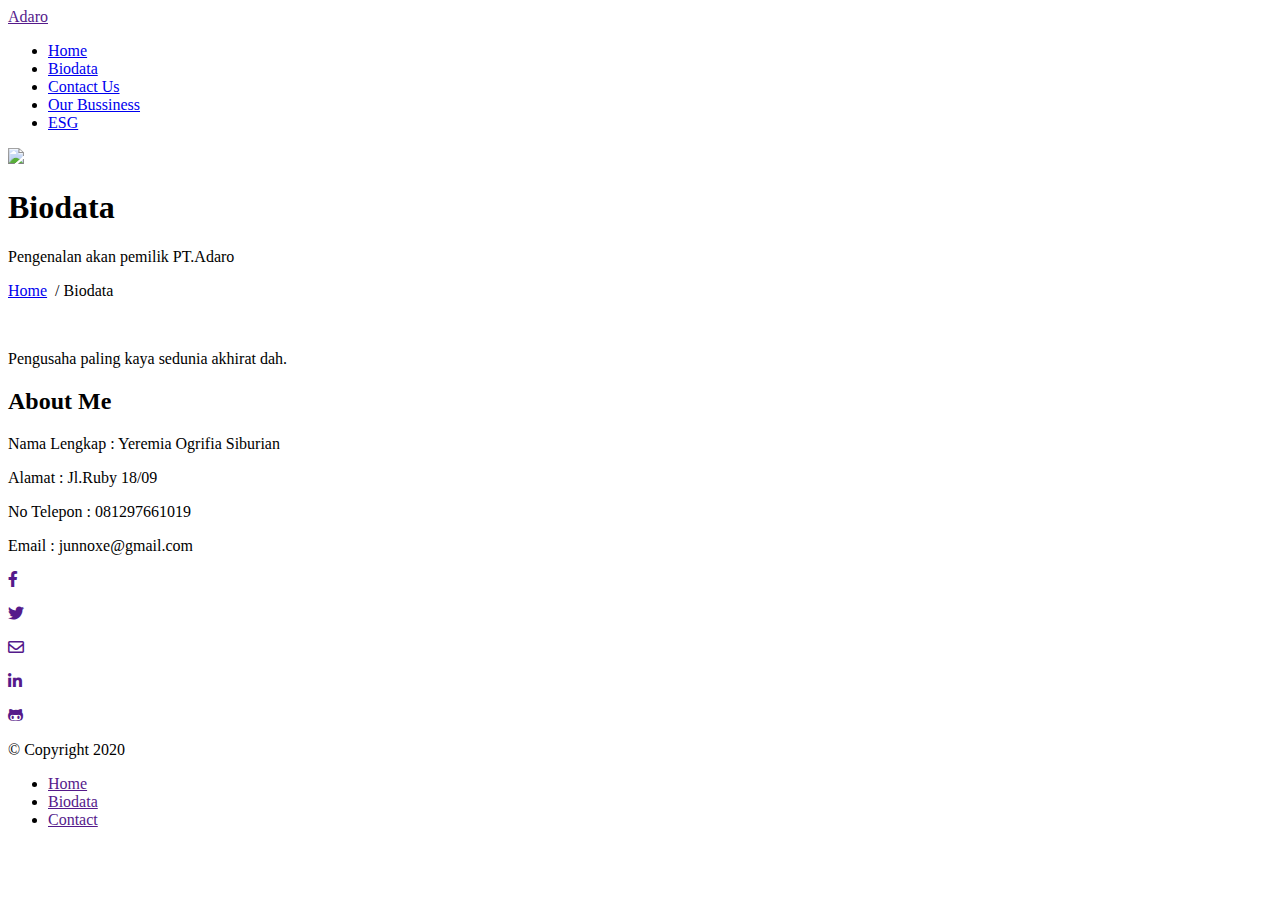
==== biodata.html @ 1b425e52 "Menambahkan Coding" ====
<!DOCTYPE html>
<html lang="en">
<head>
	<meta charset="utf-8">
	<meta name="viewport" content="width=device-width, initial-scale=1.0">
	<meta http-equiv="X-UA-Compatible" content="IE-Edge">
	<title>Biodata</title>
	<link rel="stylesheet" type="text/css" href="../css/biodata.css">	
	<link rel="stylesheet" href="https://cdnjs.cloudflare.com/ajax/libs/font-awesome/5.15.1/css/all.min.css">
</head>
<body>

		<div class="wrapper">
			<nav>
				<div class="container">
					<div class="logo">
						<a href="">Adaro</a>
					</div>
					<ul>
						<li><a href="index.html">Home</a></li>
						<li><a href="biodata.html">Biodata</a></li>
						<li><a href="contact_us.html">Contact Us</a></li>
						<li><a href="our_bussiness.html">Our Bussiness</a></li>
						<li><a href="ESG.html">ESG</a></li>
					</ul>
				</div>
			</nav>
		</div>
		<div class="row">
			<div class="left-column"></div>
			<div class="right-column">
				<img src="../img/adaro4.jpg">
				<div class="img-overlay">
					<div class="img-text">
						<h1>Biodata</h1>
						<p>Pengenalan akan pemilik PT.Adaro</p>
					</div>
					<div class="accordion">
						<p><a href="index.html">Home</a>&nbsp; / Biodata</p>
					</div>
				</div>	
			</div>
		</div>

		<div class="wrapper-biodata">
			<div class="container">
				<div class="person">
					<img src="../img/anaksoleh.jpg" alt="">
					<div class="text-person">
						<p>Pengusaha paling kaya sedunia akhirat dah.</p>
					</div>
				</div>
				<div class="isi-biodata">
					<h2>About Me</h2>
					<p class="info">
						<span class="namaLengkap">Nama Lengkap</span>
						<span class="separator">:</span>
						<span class="nama">Yeremia Ogrifia Siburian</span>
					</p>
					<p class="info">
						<span class="alamat">Alamat</span>
						<span class="separator">:</span>
						<span class="nama-jalan">Jl.Ruby 18/09</span>
					</p>
					<p class="info">
						<span class="phone">No Telepon</span>
						<span class="separator">:</span>
						<span class="no-telp">081297661019</span>
					</p>
					<p class="info">
						<span class="email">Email</span>
						<span class="separator">:</span>
						<span class="alamat-email">junnoxe@gmail.com</span>
					</p>
				</div>
				<div class="media-social">
					<p><a href=""><i class="fab fa-facebook-f"></i></a></p>
					<p><a href=""><i class="fab fa-twitter"></i></a></p>
					<p><a href=""><i class="far fa-envelope"></i></a></p>
					<p><a href=""><i class="fab fa-linkedin-in"></i></a></p>
					<p><a href=""><i class="fab fa-github-alt"></i></a></p>
				</div>
			</div>
		</div>


		<!-- FOOTER -->
		<div class="wrapper-footer">
			<footer>
				<div class="container">
					<p>&copy; Copyright 2020</p>
					<ul>
						<li><a href="">Home</a></li>
						<li><a href="">Biodata</a></li>
						<li><a href="">Contact</a></li>
					</ul>
				</div>
			</footer>
		</div>

</body>
</html>
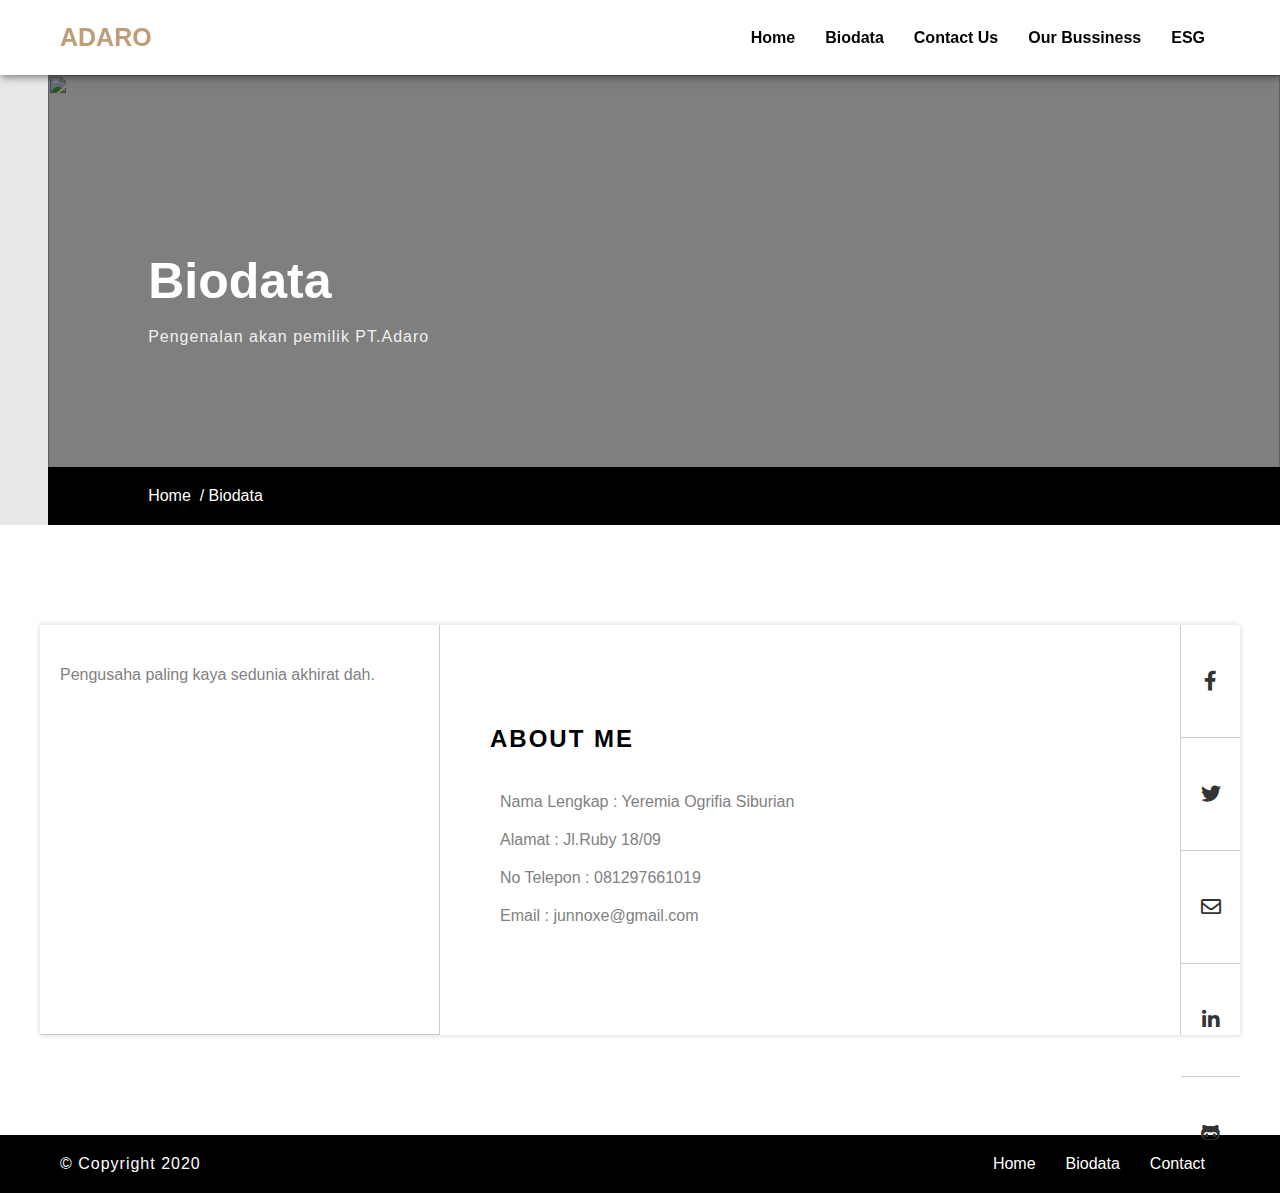
==== commit 9802ed09: "WEB 1" ====
--- a/biodata.html
+++ b/biodata.html
@@ -5,7 +5,7 @@
 	<meta name="viewport" content="width=device-width, initial-scale=1.0">
 	<meta http-equiv="X-UA-Compatible" content="IE-Edge">
 	<title>Biodata</title>
-	<link rel="stylesheet" type="text/css" href="../css/biodata.css">	
+	<link rel="stylesheet" type="text/css" href="biodata.css">	
 	<link rel="stylesheet" href="https://cdnjs.cloudflare.com/ajax/libs/font-awesome/5.15.1/css/all.min.css">
 </head>
 <body>
--- a/biodata.css
+++ b/biodata.css
@@ -0,0 +1,370 @@
+/*BIODATA.HTML*/
+
+*{
+	margin: 0;
+	padding: 0;
+	box-sizing: border-box;
+	list-style: none;
+}
+
+body{
+	font-family: 'Poppins', sans-serif;
+	background: #ffff;
+}
+
+nav{
+	width: 100%;
+	height: 75px;
+	background: #fff;
+	position: fixed;
+	top: 0;
+	left: 0;
+	z-index: 2;
+	box-shadow: 1px 2px 8px rgba(0,0,0,.5);
+}
+
+nav .container{
+	max-width: 1200px;
+	margin: 0 auto;
+	padding: 20px;
+	height: inherit;
+	display: flex;
+	align-items: center;
+	justify-content: space-between;
+}
+
+nav .container .logo a{
+	color: #be9d78;
+	text-decoration: none;
+	font-size: 25px;
+	text-transform: uppercase;
+	font-weight: bold;
+}
+
+nav .container ul{
+	display: flex;
+	align-items: center;
+}
+
+nav .container ul li a{
+	padding: 20px 10px;  
+	margin: 0 5px;
+	color: #000;
+	text-decoration: none;
+	font-weight: 600;
+	font-size: 16px;
+}
+
+nav .container ul li a:hover{
+	background: #000;
+	color: #fff;
+}
+
+.row{
+	width: 100%;
+	height: 450px;
+	display: flex;
+	margin-top: 75px;
+}
+
+.row .left-column{
+	width: 50px;
+	height: 100%;
+	background: rgba(35,37,45,0.1);
+}
+
+.row .right-column{
+	position: relative;
+	width: 100%;
+	height: 100%;
+}
+
+.row .right-column img{
+	width: 100%;
+	height: 100%;
+}
+
+.row .right-column .img-overlay{
+	position: absolute;
+	top: 0;
+	left: 0;
+	width: 100%;
+	height: 100%;
+	background: rgba(0,0,0,0.5);
+	display: flex;
+	align-items: center;
+}
+
+.row .right-column .img-overlay .img-text{
+	max-width: 500px;
+	color: #fff;
+	margin-left: 100px;
+}
+
+.row .right-column .img-overlay .img-text h1{
+	margin-bottom: 15px;
+	font-size: 50px;
+}
+
+.row .right-column .img-overlay .img-text p{
+	line-height: 1.5rem;
+	letter-spacing: 1px;
+	color: rgba(255,255,255,0.9);
+}
+
+.row .right-column .img-overlay .accordion{
+	position: absolute;
+	bottom: 0;
+	left: 0;
+	width: 100%;
+	padding: 20px;
+	background: #000;
+}
+
+.row .right-column .img-overlay .accordion p{
+	margin-left: 80px;
+	color: #fff;
+}
+
+.row .right-column .img-overlay .accordion p a{
+	color: #fff;
+	text-decoration: none;
+}
+
+.row .right-column .img-overlay .accordion p a:hover{
+	color: #be9d78;
+}
+
+.wrapper-biodata{
+	margin: 100px 20px;
+}
+
+.wrapper-biodata .container{
+	max-width: 1200px;
+	margin: 0 auto;
+	background: #fff;
+	box-shadow: 1px 2px 5px rgba(0,0,0,0.09), -1px -2px 5px rgba(0,0,0,0.09);
+	display: flex;
+	position: relative;
+}
+
+.wrapper-biodata .container .person{
+	width: 400px;
+	border-right: 1px solid rgba(0,0,0,0.2);
+	border-bottom: 1px solid rgba(0,0,0,0.2);
+	border-bottom-width: 100%;
+}
+
+.wrapper-biodata .container .person img{
+	width: 100%;
+}
+
+.wrapper-biodata .container .person .text-person{
+	padding: 20px;
+}
+
+.wrapper-biodata .container .person .text-person p{
+	line-height: 1.5rem;
+	color: #818181;
+}
+
+.wrapper-biodata .container .isi-biodata{
+	padding: 100px 50px;
+}
+
+.wrapper-biodata .container .isi-biodata h2{
+	margin-bottom: 30px;
+	letter-spacing: 2px;
+	text-transform: uppercase;
+}
+
+.wrapper-biodata .container .isi-biodata .info{
+	color: #818181;
+	padding: 10px 10px;
+}
+
+.wrapper-biodata .container .media-social{
+	position: absolute;
+	top: 0;
+	right: 0;
+	width: 60px;
+	height: 100%;
+	border-left: 1px solid rgba(0,0,0,0.2);
+}
+
+.wrapper-biodata .container .media-social p{
+	text-align: center;
+}
+
+.wrapper-biodata .container .media-social p a{
+	font-size: 20px;
+	border-bottom: 1px solid #ccc;
+	color: #333;
+	text-decoration: none;
+	padding: 46px 20px;
+	display: flex;
+	flex-direction: column;
+}
+
+.wrapper-biodata .container .media-social p:last-child a{
+	border-bottom: none;
+}
+
+
+/*Footer*/
+footer{
+	width: 100%;
+	background: #000;
+	padding: 20px;
+}
+
+footer .container{
+	max-width: 1200px;
+	margin: 0 auto;
+	padding: 0 20px;
+	display: flex;
+	justify-content: space-between;
+	align-items: center;
+	color: #fff;
+}
+
+footer .container p{
+	letter-spacing: 1px;
+}
+
+
+footer .container ul{
+	display: flex;
+}
+
+footer .container ul li{
+	margin: 0 5px;
+}
+
+footer .container ul li a{
+	padding: 5px 10px;
+	color: #fff;
+	text-decoration: none;
+	align-items: center;
+}
+
+footer .container ul li a:hover{
+	color: #be9d78;
+}
+
+/*Responsive*/
+
+@media screen and (max-width: 1120px){
+	.wrapper-biodata .container .person{
+		width: 300px;
+	}
+
+	.wrapper-biodata .container .person img{
+		width: 100%;
+		height: 300px;
+	}
+
+	.wrapper-biodata .container .media-social p a{
+		padding: 40px 20px;
+	}
+}
+
+@media screen and (max-width: 920px){
+	.wrapper-biodata .container{
+		display: block;
+		max-width: 800px;
+	}
+
+	.wrapper-biodata .container .person{
+		width: 100%;
+		padding: 20px 50px;
+		border-left: none;
+		margin: 0 auto;
+	}
+
+	.wrapper-biodata .container .person img{
+		width: 70%;
+		margin: 20px auto;
+		text-align: center;
+		display: block;
+	}
+
+	.wrapper-biodata .container .media-social{
+		position: static;
+		display: flex;
+		border-top: 1px solid rgba(0,0,0,0.2);
+		width: 100%;
+		justify-content: space-around;
+	}
+
+	.wrapper-biodata .container .person .text-person{
+		width: 100%;
+		padding: 20px;
+	}
+
+	.wrapper-biodata .container .media-social p a{
+		padding: 20px;
+		border-bottom: none;
+		text-align: center;
+		display: inline-block;
+	}
+}
+
+@media screen and (max-width: 800px){
+	.row .left-column{
+		width: 0;
+		height: 0;
+		background: none;
+	}
+}
+
+@media screen and (max-width:680px){
+	.row .right-column .img-overlay .img-text{
+		max-width: 500px;
+		color: #fff;
+		margin-left: 30px;
+		padding: 0 10px;
+	}
+
+	.row .right-column .img-overlay .accordion{
+		position: absolute;
+		bottom: 0;
+		left: 0;
+		width: 100%;
+		padding: 20px;
+		background: #000;
+	}
+
+	.row .right-column .img-overlay .accordion p{
+		margin-left: 20px;
+		color: #fff;
+	}
+}
+
+@media screen and (max-width: 600px){
+	.wrapper-biodata .container .person{
+		width: 100%;
+		padding: 20px;
+	}
+	.wrapper-biodata .container .person img{
+		width: 90%;
+	}
+
+	footer .container{
+		flex-direction: column;
+	}
+
+	footer .container p{
+		margin-bottom: 15px;
+	}
+}
+
+@media screen and (max-width: 450px){
+	.wrapper-biodata .container .isi-biodata{
+		padding: 50px 30px;
+	}
+
+	.wrapper-biodata .container .isi-biodata .info{
+		padding: 10px 0;
+	}
+}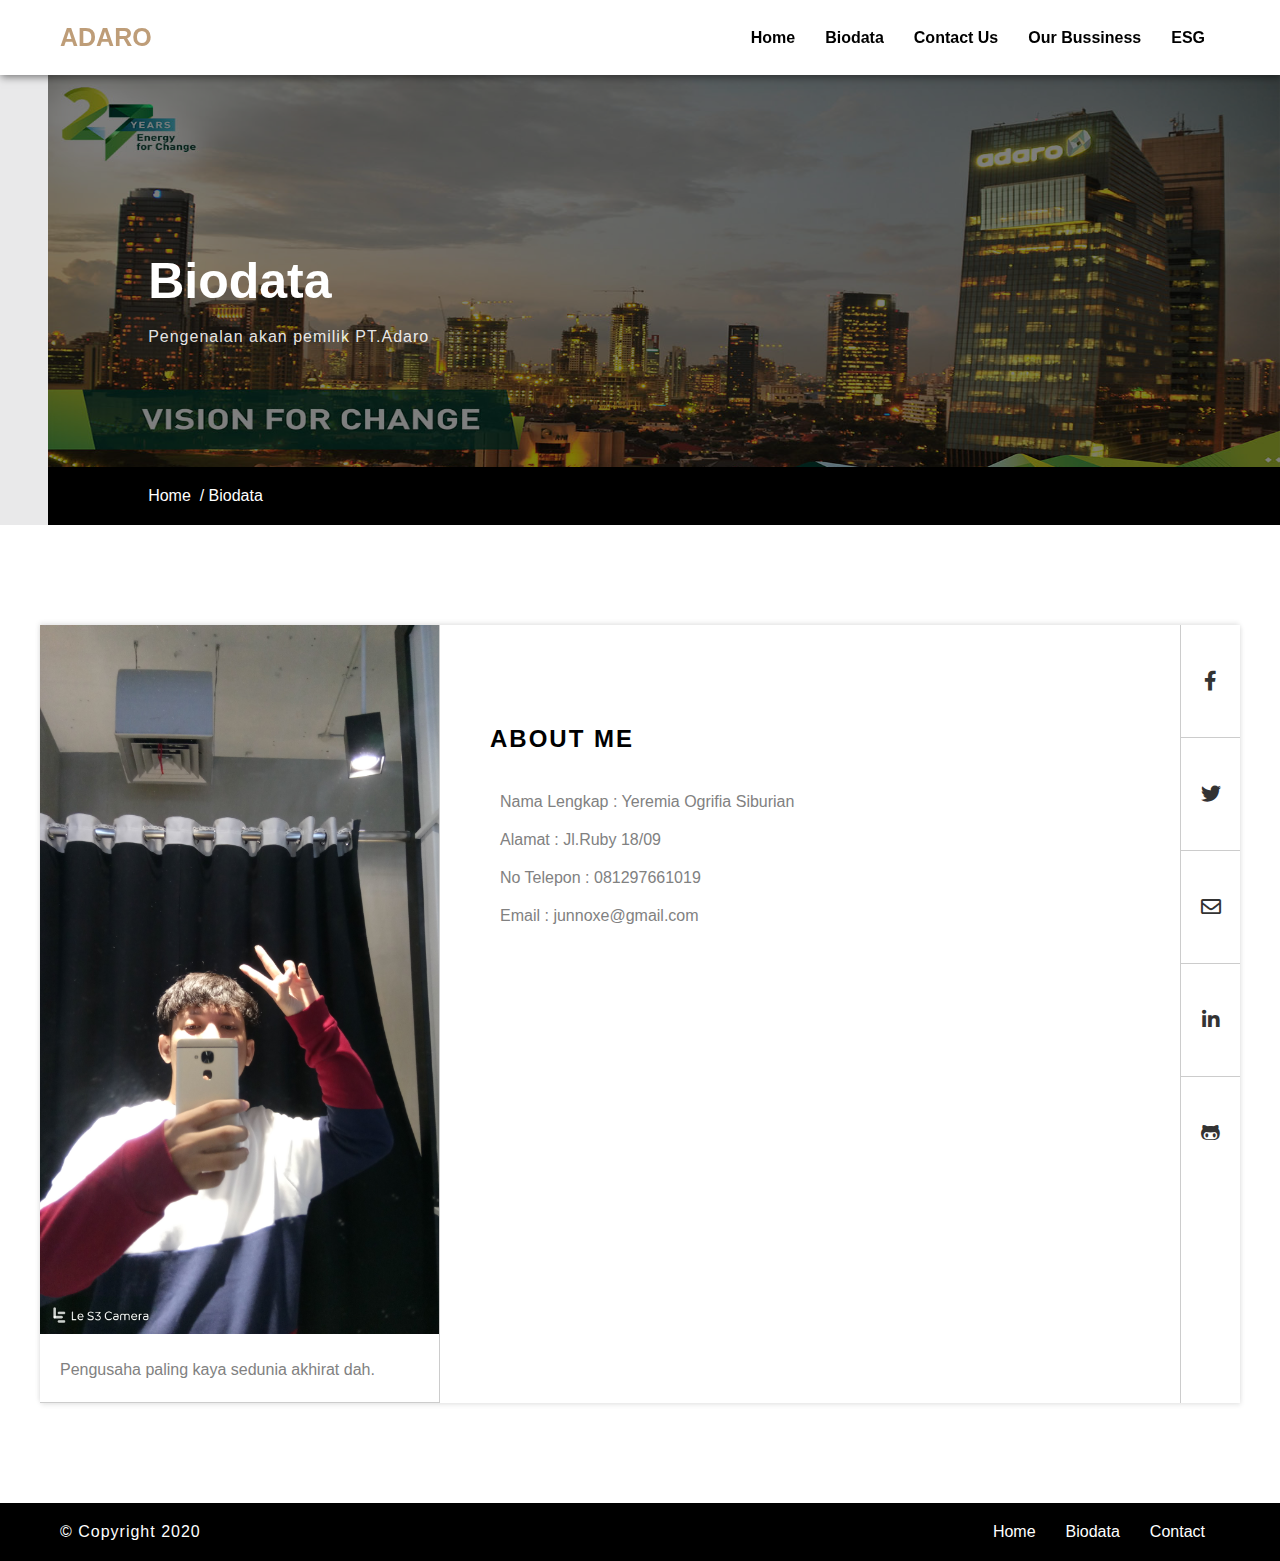
==== commit dd257d47: "WEB 1" ====
--- a/biodata.html
+++ b/biodata.html
@@ -29,7 +29,7 @@
 		<div class="row">
 			<div class="left-column"></div>
 			<div class="right-column">
-				<img src="../img/adaro4.jpg">
+				<img src="adaro4.jpg">
 				<div class="img-overlay">
 					<div class="img-text">
 						<h1>Biodata</h1>
@@ -45,7 +45,7 @@
 		<div class="wrapper-biodata">
 			<div class="container">
 				<div class="person">
-					<img src="../img/anaksoleh.jpg" alt="">
+					<img src="anaksoleh.jpg" alt="">
 					<div class="text-person">
 						<p>Pengusaha paling kaya sedunia akhirat dah.</p>
 					</div>
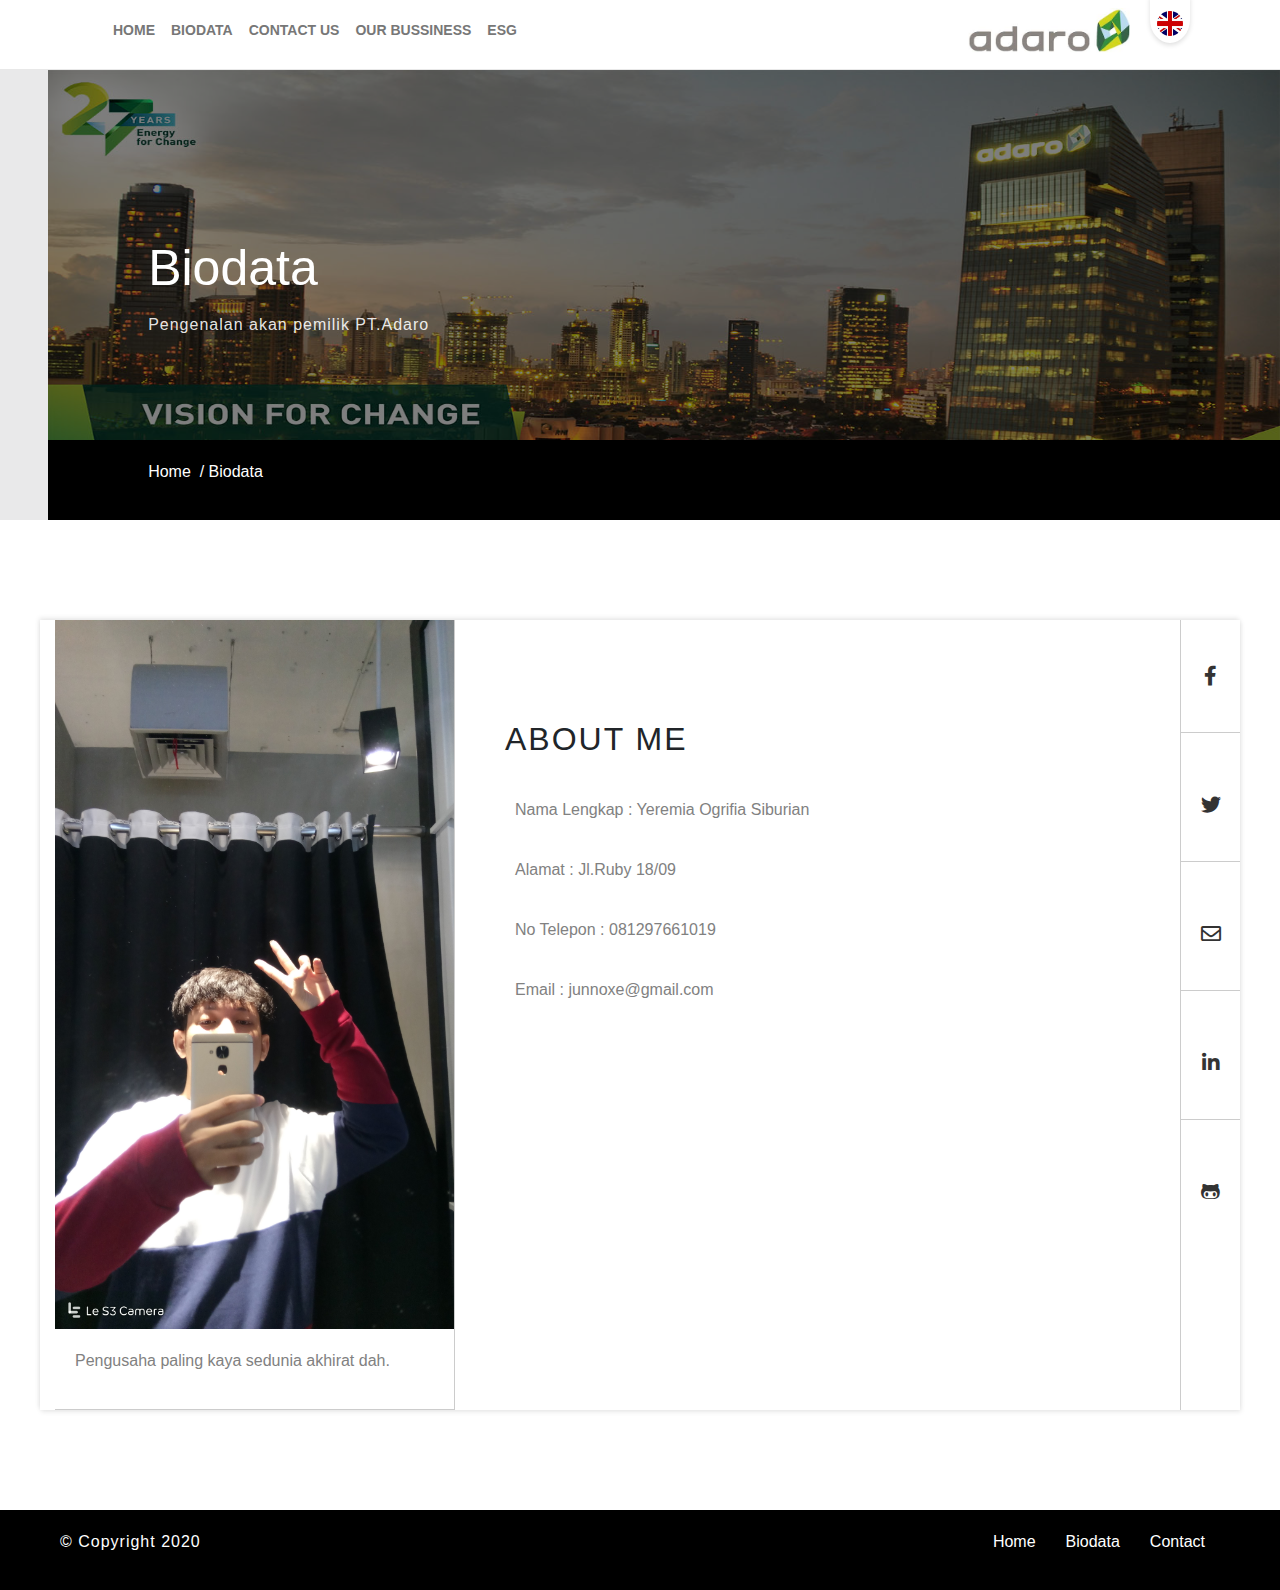
==== commit 441c4801: "update" ====
--- a/biodata.html
+++ b/biodata.html
@@ -5,28 +5,39 @@
 	<meta name="viewport" content="width=device-width, initial-scale=1.0">
 	<meta http-equiv="X-UA-Compatible" content="IE-Edge">
 	<title>Biodata</title>
-	<link rel="stylesheet" type="text/css" href="biodata.css">	
+	<link rel="stylesheet" type="text/css" href="biodata.css">
+	<link rel="stylesheet" type="text/css" href="index.css">	
 	<link rel="stylesheet" href="https://cdnjs.cloudflare.com/ajax/libs/font-awesome/5.15.1/css/all.min.css">
+	<link rel="stylesheet" href="https://maxcdn.bootstrapcdn.com/bootstrap/4.0.0/css/bootstrap.min.css" integrity="sha384-Gn5384xqQ1aoWXA+058RXPxPg6fy4IWvTNh0E263XmFcJlSAwiGgFAW/dAiS6JXm" crossorigin="anonymous">
 </head>
 <body>
 
-		<div class="wrapper">
-			<nav>
-				<div class="container">
-					<div class="logo">
-						<a href="">Adaro</a>
-					</div>
-					<ul>
-						<li><a href="index.html">Home</a></li>
-						<li><a href="biodata.html">Biodata</a></li>
-						<li><a href="contact_us.html">Contact Us</a></li>
-						<li><a href="our_bussiness.html">Our Bussiness</a></li>
-						<li><a href="ESG.html">ESG</a></li>
+		<nav class="navbar navbar-light navbar-expand-lg bg-white fixed-top">
+			<div class="container d-flex justify-content-between align-items-center">
+				<div class="left-column mr-auto">
+					<ul class="navbar-nav mr-auto">
+						<li class="nav-item active"><a class="nav-link" href="index.html">Home</a></li>
+						<li class="nav-item"><a class="nav-link" href="biodata.html">Biodata</a></li>
+						<li class="nav-item"><a class="nav-link" href="contact_us.html">Contact Us</a></li>
+						<li class="nav-item"><a class="nav-link" href="our_bussiness.html">Our Bussiness</a></li>
+						<li class="nav-item"><a class="nav-link" href="ESG.html">ESG</a></li>
 					</ul>
 				</div>
-			</nav>
-		</div>
-		<div class="row">
+				<div class="right-column ml-auto d-flex justify-content-between align-items-center">
+					<span class="fas fa-bars"></span>
+					<a class="navbar-brand ml-auto" href="">
+						<img src="logo_adaro.jpg" alt="">
+					</a>
+				</div>
+				<div class="btnLanguage">
+					<a href="">
+						<img src="england.jpg" alt="">
+					</a>
+				</div>
+			</div>
+		</nav>
+
+		<div class="content-images">
 			<div class="left-column"></div>
 			<div class="right-column">
 				<img src="adaro4.jpg">
@@ -98,5 +109,7 @@
 			</footer>
 		</div>
 
+
+<script src="script.js"></script>
 </body>
 </html>--- a/biodata.css
+++ b/biodata.css
@@ -12,79 +12,31 @@
 	background: #ffff;
 }
 
-nav{
-	width: 100%;
-	height: 75px;
-	background: #fff;
-	position: fixed;
-	top: 0;
-	left: 0;
-	z-index: 2;
-	box-shadow: 1px 2px 8px rgba(0,0,0,.5);
-}
-
-nav .container{
-	max-width: 1200px;
-	margin: 0 auto;
-	padding: 20px;
-	height: inherit;
-	display: flex;
-	align-items: center;
-	justify-content: space-between;
-}
-
-nav .container .logo a{
-	color: #be9d78;
-	text-decoration: none;
-	font-size: 25px;
-	text-transform: uppercase;
-	font-weight: bold;
-}
-
-nav .container ul{
-	display: flex;
-	align-items: center;
-}
-
-nav .container ul li a{
-	padding: 20px 10px;  
-	margin: 0 5px;
-	color: #000;
-	text-decoration: none;
-	font-weight: 600;
-	font-size: 16px;
-}
-
-nav .container ul li a:hover{
-	background: #000;
-	color: #fff;
-}
-
-.row{
+.content-images{
 	width: 100%;
 	height: 450px;
 	display: flex;
-	margin-top: 75px;
-}
-
-.row .left-column{
+	margin-top: 70px;
+}
+
+.content-images .left-column{
 	width: 50px;
 	height: 100%;
 	background: rgba(35,37,45,0.1);
 }
 
-.row .right-column{
+.content-images .right-column{
 	position: relative;
 	width: 100%;
 	height: 100%;
 }
 
-.row .right-column img{
-	width: 100%;
-	height: 100%;
-}
-
-.row .right-column .img-overlay{
+.content-images .right-column img{
+	width: 100%;
+	height: 100%;
+}
+
+.content-images .right-column .img-overlay{
 	position: absolute;
 	top: 0;
 	left: 0;
@@ -95,24 +47,24 @@
 	align-items: center;
 }
 
-.row .right-column .img-overlay .img-text{
+.content-images .right-column .img-overlay .img-text{
 	max-width: 500px;
 	color: #fff;
 	margin-left: 100px;
 }
 
-.row .right-column .img-overlay .img-text h1{
+.content-images .right-column .img-overlay .img-text h1{
 	margin-bottom: 15px;
 	font-size: 50px;
 }
 
-.row .right-column .img-overlay .img-text p{
+.content-images .right-column .img-overlay .img-text p{
 	line-height: 1.5rem;
 	letter-spacing: 1px;
 	color: rgba(255,255,255,0.9);
 }
 
-.row .right-column .img-overlay .accordion{
+.content-images .right-column .img-overlay .accordion{
 	position: absolute;
 	bottom: 0;
 	left: 0;
@@ -121,17 +73,17 @@
 	background: #000;
 }
 
-.row .right-column .img-overlay .accordion p{
+.content-images .right-column .img-overlay .accordion p{
 	margin-left: 80px;
 	color: #fff;
 }
 
-.row .right-column .img-overlay .accordion p a{
+.content-images .right-column .img-overlay .accordion p a{
 	color: #fff;
 	text-decoration: none;
 }
 
-.row .right-column .img-overlay .accordion p a:hover{
+.content-images .right-column .img-overlay .accordion p a:hover{
 	color: #be9d78;
 }
 
@@ -311,10 +263,21 @@
 }
 
 @media screen and (max-width: 800px){
+	.row{
+		display: block;
+	}
+
 	.row .left-column{
 		width: 0;
 		height: 0;
 		background: none;
+		display: none;
+	}
+
+	.row .right-column{
+		display: block;
+		width: 100%;
+		margin-left: -20px;
 	}
 }
 
--- a/index.css
+++ b/index.css
@@ -0,0 +1,455 @@
+*{
+	margin: 0;
+	padding: 0;
+	box-sizing: border-box;
+	list-style: none;
+}
+
+body{
+	font-family: -apple-system,BlinkMacSystemFont,"Segoe UI",Roboto,"Helvetica Neue",Arial,sans-serif,"Apple Color Emoji","Segoe UI Emoji","Segoe UI Symbol"
+	background: #ecf1f4;
+}
+
+.navbar{
+	height: 70px;
+	border-bottom: 1px solid rgba(0,0,0,0.09);
+	padding: 0;
+}
+
+.navbar-brand img{
+	width: 180px;
+	height: 45px;
+	margin-right: 20px;
+}
+
+.navbar .container{
+	max-width: 1100px;
+	position: relative;
+	height: inherit;
+	margin-top: -8px;
+}
+
+.navbar .container .right-column span.fa-bars{
+	font-size: 20px;
+	padding: 5px 12px;
+	border: 1px solid #ddd;
+	border-radius: 4px;
+	background: #ddd;
+	color: #888;
+	display: none;
+	cursor: pointer;
+}
+
+.navbar-light .navbar-nav .nav-link{
+	color: #777 !important;
+	font-weight: bold;
+	font-size: 14px;
+}
+
+.navbar-light  .navbar-nav  .nav-item.active  .nav-link{
+	color: #6EC139;
+}
+
+.nav-link{
+	text-transform: uppercase;
+}
+
+.navbar .btnLanguage{
+	position: absolute;
+    width: 40px;
+    height: auto;
+    background-color: #fff;
+    right: 0px;
+    top: 0px;
+    border-radius: 0px 0px 50% 50%;
+    padding: 15px 7px 7px 7px;
+    box-shadow: 0px 2px 5px #ddd;
+}
+
+.navbar .btnLanguage a{
+	text-decoration: none;
+}
+
+.navbar .btnLanguage a img{
+	width: 100%;
+	border-radius: 50%;
+	height: 25px;
+}
+
+
+.wrapper-carousel{
+	width: 100%;
+	position: relative;
+	background: #fff;
+	padding: 0 50px;
+	margin-top: 70px;
+}
+
+.wrapper-carousel .bar-saham{
+	position: absolute;
+	bottom: 10px;
+	right: 80px;
+	z-index: 3;
+	border-radius: 5px;
+}
+
+.wrapper-carousel .bar-saham span{
+	margin-left: 2px;
+}
+
+.wrapper-carousel .bar-saham span.text-delay{
+	color: #c4c5c6;
+    font-size: 13px;
+    display: inline-block;
+    margin-left: 5px
+}
+
+.wrapper-carousel .bar-saham label{
+	background: #054337;
+	color: #f0f643;
+	margin-bottom: 0;
+	border-radius: 5px;
+}
+
+.wrapper-carousel .carousel-item{
+	height: 100%;
+}
+
+.wrapper-fitur{
+	width: 100%;
+	padding: 20px;
+	background: rgba(35,37,45,0.1); 
+}
+
+.wrapper-fitur .container{
+	max-width: 1200px;
+	margin: 0 auto;
+}
+
+.wrapper-fitur .container a{
+	display: flex;
+	align-items: center;
+	color: #000;
+	text-decoration: none;
+}
+
+.wrapper-fitur .container a i{
+	font-size: 45px;
+}
+
+.wrapper-fitur .container a div{
+	margin-left: 15px;
+}
+
+.wrapper-fitur .container a div p{
+	line-height: 0;
+	margin-bottom: 0;
+}
+
+.wrapper-fitur .container a span{
+	font-size: 14px;
+}
+
+.wrapper-fitur .container a:hover{
+	color: #be9d78;
+}
+
+.wrapper-content{
+	width: 100%;
+	padding: 50px 0;
+}
+
+.wrapper-content .container{
+	max-width: 1100px;
+	margin: 0 auto;
+	padding: 0 20px;
+	display: flex;
+	justify-content: space-between;
+}
+
+.wrapper-content .container .content-left-column{
+	max-width: 900px;
+}
+
+.wrapper-content .container .content-left-column h2{
+	margin-bottom: 15px;
+	padding: 15px 0;
+}
+
+.wrapper-content .container .content-left-column .link-img{
+	margin: 50px 0;
+	text-align: center;
+}
+
+.wrapper-content .container .content-left-column .link-img a{
+	text-decoration: none;
+	color: #000;
+}
+
+.wrapper-content .container .content-left-column .link-img a img{
+	width: 55%;
+	margin-bottom: 15px;
+}
+
+.wrapper-content .container .content-right-column .pres-release{
+	background: #fff;
+	padding: 20px;
+	width: 400px;
+}
+
+.wrapper-content .container .content-right-column .pres-release h2{
+	font-size: 24px;
+}
+
+.wrapper-content .container .content-right-column .pres-release li{
+	padding:  0 10px;
+}
+
+.wrapper-content .container .content-right-column .pres-release li a{
+	color: #000;
+	text-decoration: none;
+	margin-bottom: 10px;
+	display: inline-block;
+	font-size: 16px;
+	font-weight: 600;
+}
+
+.wrapper-content .container .content-right-column .pres-release li a:hover{
+	color: #be9d78;
+}
+
+.wrapper-content .container .content-right-column .pres-release li p{
+	font-size: 10px;
+	line-height: 0;
+}
+
+.wrapper-content .container .content-right-column .pres-release .btn{
+	padding: 10px 20px;
+	background: #000;
+	color: #fff;
+	text-decoration: none;
+	display: inline-block;
+	margin: 20px 0;
+	margin-left: 20px;
+}
+
+.wrapper-content .container .content-right-column .blog{
+	background: #fff;
+	padding: 20px;
+	width: 400px;
+	margin: 20px 0;
+}
+
+.wrapper-content .container .content-right-column .blog h2{
+	font-size: 24px;
+}
+
+.wrapper-content .container .content-right-column .blog li{
+	padding: 0 10px;
+}
+
+.wrapper-content .container .content-right-column .blog li a{
+	color: #000;
+	text-decoration: none;
+	margin-bottom: 10px;
+	display: inline-block;
+	font-size: 16px;
+	font-weight: 600;
+}
+
+.wrapper-content .container .content-right-column .blog li a:hover{
+	color: #be9d78;
+}
+
+.wrapper-content .container .content-right-column .blog li p{
+	font-size: 10px;
+}
+
+.wrapper-content .container .content-right-column .blog .btn{
+	padding: 10px 20px;
+	background: #000;
+	color: #fff;
+	text-decoration: none;
+	display: inline-block;
+	margin: 20px 0;
+	margin-left: 20px;
+}
+
+/*Footer*/
+footer{
+	width: 100%;
+	background: #000;
+	padding: 20px;
+	margin-top: 100px;
+}
+
+footer .container{
+	max-width: 1200px;
+	margin: 0 auto;
+	padding: 0 20px;
+	display: flex;
+	justify-content: space-between;
+	align-items: center;
+	color: #fff;
+}
+
+footer .container p{
+	letter-spacing: 1px;
+}
+
+
+footer .container ul{
+	display: flex;
+}
+
+footer .container ul li{
+	margin: 0 5px;
+}
+
+footer .container ul li a{
+	padding: 5px 10px;
+	color: #fff;
+	text-decoration: none;
+	align-items: center;
+}
+
+footer .container ul li a:hover{
+	color: #be9d78;
+}
+
+/*RESPONSIVE*/
+
+@media screen and (max-width: 1050px){
+	/*.wrapper-fitur .container{
+		flex-wrap: wrap;
+	}*/
+
+	.wrapper-fitur .container a{
+		margin: 20px;
+	}
+
+	.wrapper-content .container{
+		flex-direction: column;
+		justify-content: center;
+		align-items: center;
+	}
+
+	.wrapper-content .container .content-right-column .pres-release{
+		width: 100%;
+		margin: auto;
+		margin-bottom: 20px;
+	}
+
+	.wrapper-content .container .content-right-column .blog{
+		width: 100%;
+		margin: auto;
+	}
+}
+
+@media screen and (max-width: 880px){
+	.wrapper-fitur .container a{
+		width: 100%;
+		margin: 20px auto;
+	}
+
+	.wrapper-fitur .container a + a{
+		margin-left: 0;
+	}
+}
+
+@media screen and (max-width: 585px){
+	.content-left-column .video-introducing iframe{
+		width: 100%;
+	}
+
+	.row .right-column .img-bg-color .img-text{
+		max-width: 350px;
+	}
+
+	footer .container{
+		flex-direction: column;
+	}
+
+	footer .container p{
+		margin-bottom: 15px;
+	}
+}
+
+
+@media screen and (max-width: 992px) { 
+	.navbar .container{
+		max-width: 1200px;
+	}
+
+	.navbar-brand {
+		margin-right: 0
+	}
+
+	.navbar-brand img{
+		width: 150px;
+		height: 35px;
+		margin-right: 0;
+	}
+
+	.wrapper-fitur{
+		margin-top: 60px;
+	}
+
+	.wrapper-carousel .bar-saham{
+		width: 100%;
+		left: 0;
+		right: 0;
+		bottom: -60px;
+		border-radius: 0;
+		padding: 10px;
+		margin-top: 30px;
+		background: #ccc;
+	}
+
+	.navbar .btnLanguage{
+		top: 0;
+		left: 80px;
+	}
+
+	.wrapper-carousel{
+		padding: 0;
+		background: #ccc;
+	}
+
+	.right-column{
+		position: absolute;
+		right: 0;
+		top: 0;
+		width: 100%;
+		height: 100%;
+		display: flex;
+		justify-content: space-between;
+		height: 100%;
+		align-items: center;
+		padding-left: 20px;
+		border-bottom: 1px solid rgba(0,0,0,0.09);
+	}
+
+	.navbar .container .right-column span.fa-bars{
+		display: block;
+	}
+
+	.left-column{
+		position: fixed;
+		top: 70px;
+		left: 0;
+		width: 100%;
+		max-height: 0;
+		background: #fff;
+		z-index: 99;
+		text-align: center;
+		transition: max-height 0.3s ease-in-out;
+		overflow: hidden;
+	}
+
+	.left-column .navbar-nav li a{
+		padding: 15px;
+		border-bottom: 1px solid rgba(0,0,0,0.09);
+	}
+
+}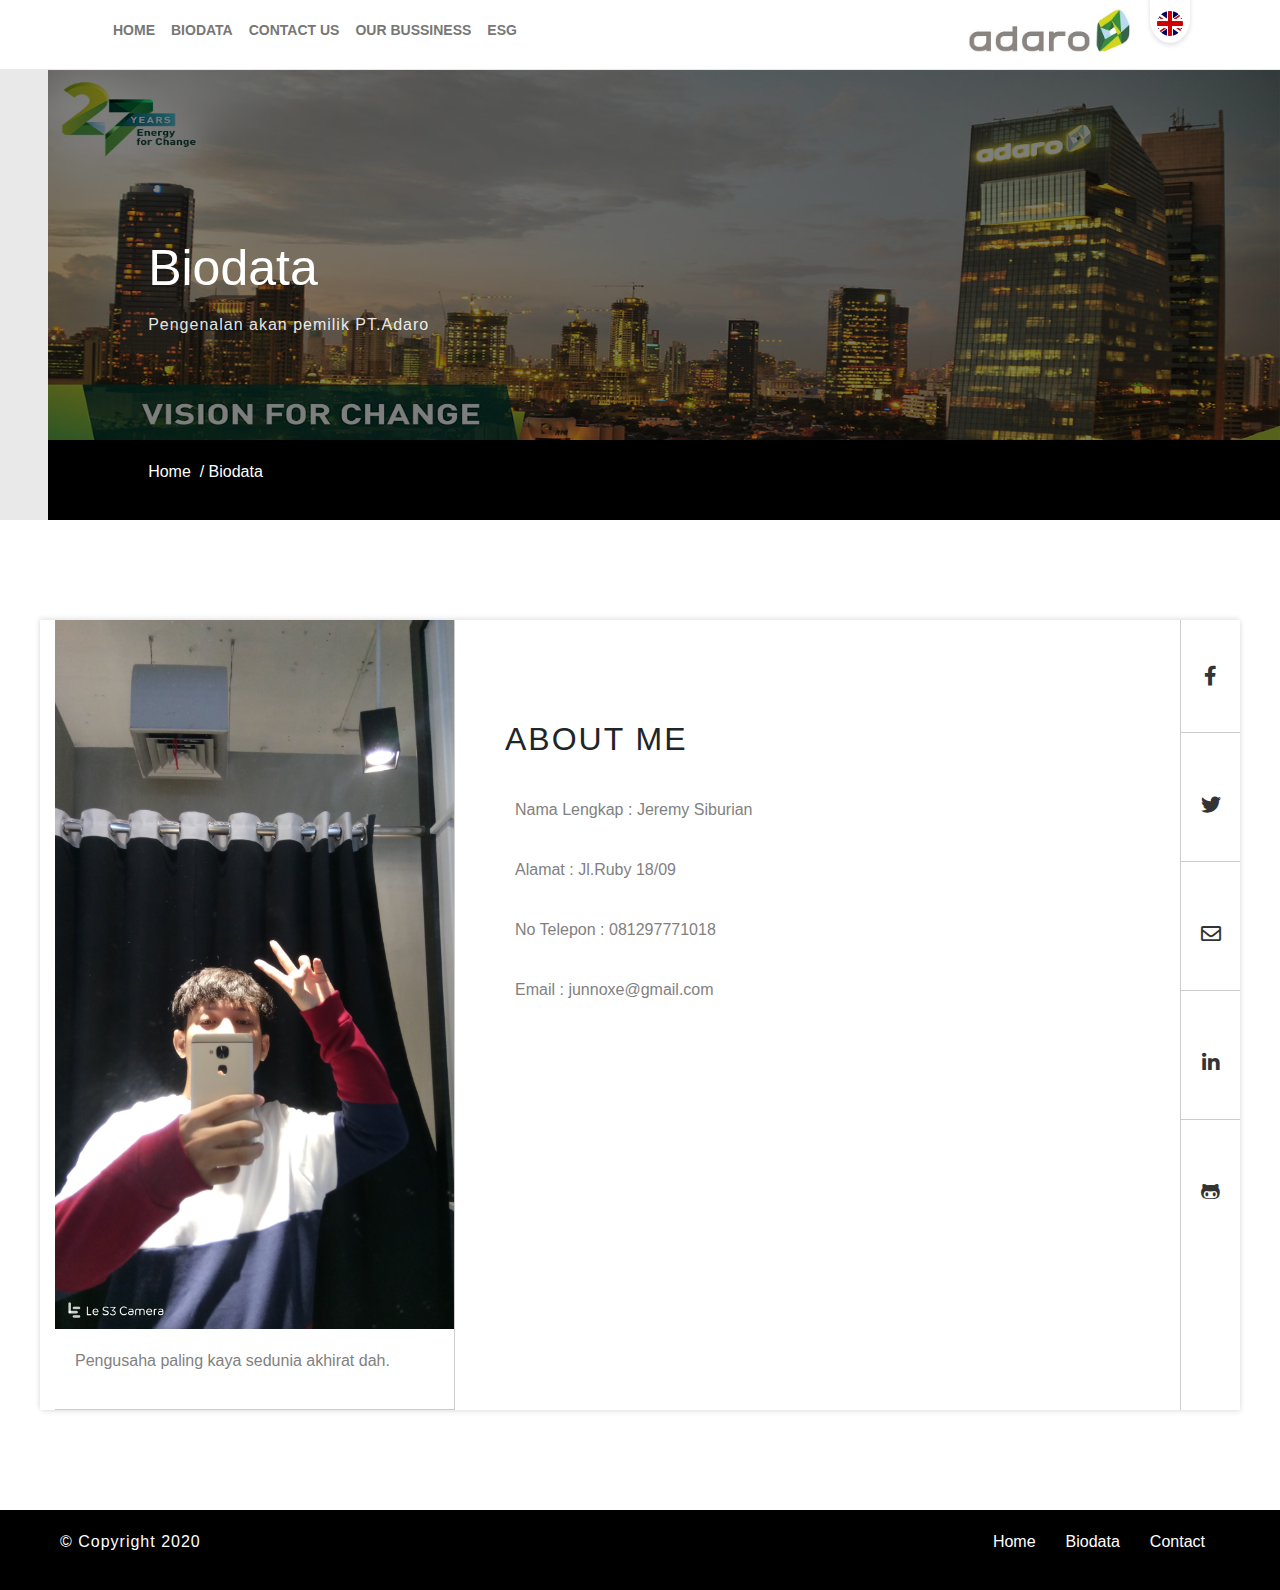
==== commit d8ab8633: "Update biodata.html" ====
--- a/biodata.html
+++ b/biodata.html
@@ -66,7 +66,7 @@
 					<p class="info">
 						<span class="namaLengkap">Nama Lengkap</span>
 						<span class="separator">:</span>
-						<span class="nama">Yeremia Ogrifia Siburian</span>
+						<span class="nama">Jeremy Siburian</span>
 					</p>
 					<p class="info">
 						<span class="alamat">Alamat</span>
@@ -76,7 +76,7 @@
 					<p class="info">
 						<span class="phone">No Telepon</span>
 						<span class="separator">:</span>
-						<span class="no-telp">081297661019</span>
+						<span class="no-telp">081297771018</span>
 					</p>
 					<p class="info">
 						<span class="email">Email</span>
@@ -112,4 +112,4 @@
 
 <script src="script.js"></script>
 </body>
-</html>+</html>
